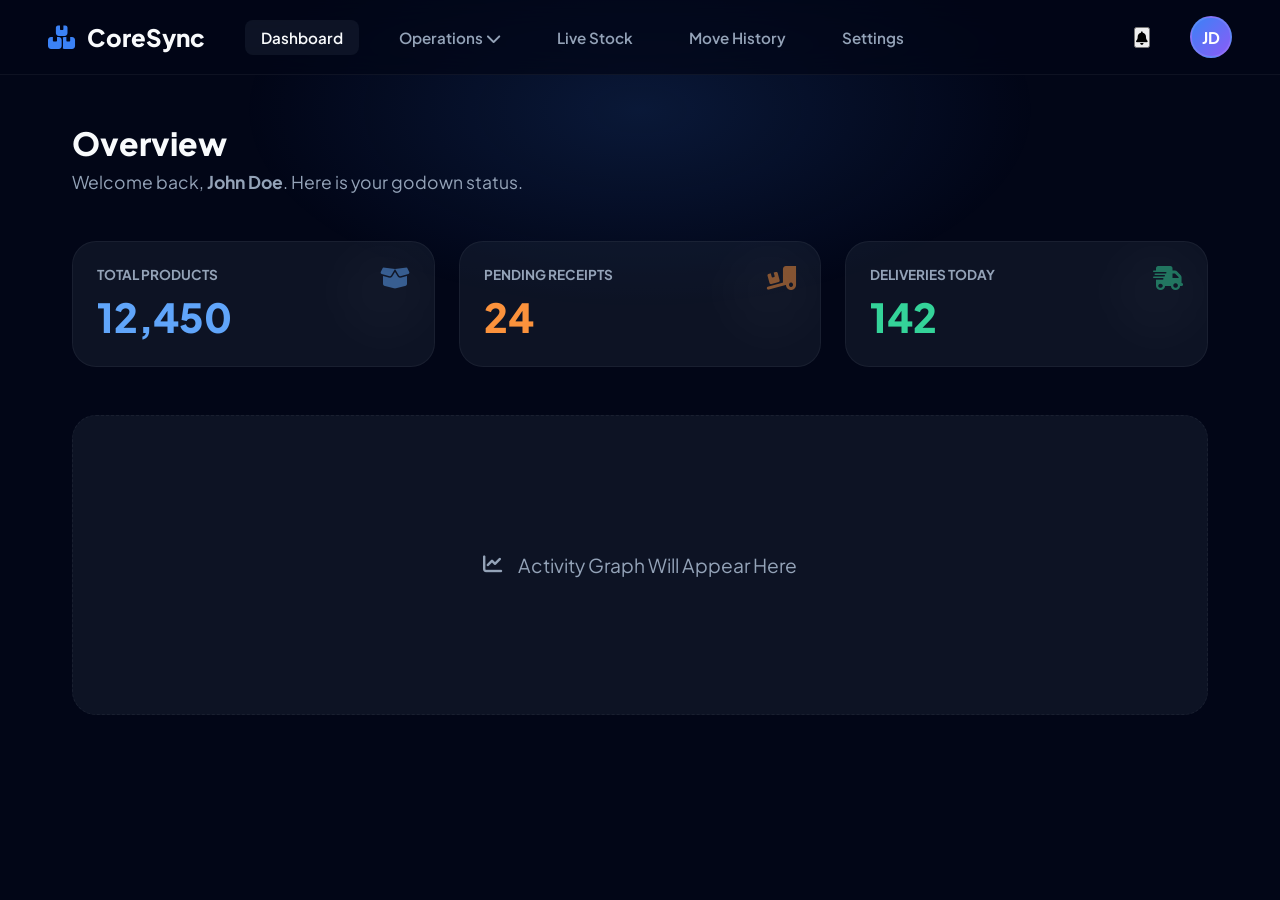
==== Dashboard/dashboard.html @ f322fac8 "First Upload Of CoreSync" ====
<!DOCTYPE html>
<html lang="en">
<head>
    <meta charset="UTF-8">
    <meta name="viewport" content="width=device-width, initial-scale=1.0">
    <title>Dashboard | CoreSync OS</title>
    <link rel="stylesheet" href="https://cdnjs.cloudflare.com/ajax/libs/font-awesome/6.4.0/css/all.min.css">
    <link href="https://fonts.googleapis.com/css2?family=Plus+Jakarta+Sans:wght@400;500;600;700;800&display=swap" rel="stylesheet">
    <link rel="stylesheet" href="dashboard.css">
</head>
<body>

    <main class="main-content">
        <div class="bg-glow"></div>

        <header class="top-navbar">
            <div class="nav-left">
                <div class="logo">
                    <i class="fa-solid fa-boxes-stacked"></i>
                    <span>CoreSync</span>
                </div>

                <nav class="horizontal-menu">
                    <a href="#" class="nav-link active">Dashboard</a>
                    
                    <div class="nav-dropdown">
                        <button class="nav-link dropdown-btn">
                            Operations <i class="fa-solid fa-chevron-down"></i>
                        </button>
                        <div class="dropdown-glass-menu">
                            <a href="receipts.html"><i class="fa-solid fa-arrow-down-to-bracket text-green"></i> Receipts (Stock In)</a>
                            <a href="#"><i class="fa-solid fa-truck-fast text-blue"></i> Delivery (Stock Out)</a>
                            <a href="#"><i class="fa-solid fa-sliders text-orange"></i> Adjustments</a>
                        </div>
                    </div>

                    <a href="#" class="nav-link">Live Stock</a>
                    <a href="#" class="nav-link">Move History</a>
                    <a href="#" class="nav-link">Settings</a>
                </nav>
            </div>
            
            <div class="nav-right">
                <button class="notify-btn">
                    <i class="fa-solid fa-bell"></i>
                    <span class="notify-dot"></span>
                </button>
                
                <div class="profile-wrapper">
                    <div class="avatar-circle" id="profileAvatar">JD</div>
                    
                    <div class="profile-popup" id="profilePopup">
                        <div class="user-info-header">
                            <div class="avatar-large">JD</div>
                            <div>
                                <h4 class="user-name">John Doe</h4>
                                <p class="user-role">Warehouse Manager</p>
                            </div>
                        </div>
                        <div class="user-details-list">
                            <div class="detail-item">
                                <i class="fa-solid fa-envelope"></i> john.doe@coresync.com
                            </div>
                            <div class="detail-item">
                                <i class="fa-solid fa-phone"></i> +91 98765 43210
                            </div>
                        </div>
                        <div class="popup-footer">
                            <button id="logoutBtn" class="logout-btn">
                                <i class="fa-solid fa-arrow-right-from-bracket"></i> Log Out
                            </button>
                        </div>
                    </div>
                </div>
            </div>
        </header>

        <div class="dashboard-body">
            <div class="dashboard-header-text">
                <h2>Overview</h2>
                <p>Welcome back, <strong>John Doe</strong>. Here is your godown status.</p>
            </div>
            
            <div class="stats-grid">
                <div class="stat-card">
                    <div class="stat-card-glow"></div>
                    <i class="fa-solid fa-box-open stat-icon text-blue"></i>
                    <p class="stat-title">Total Products</p>
                    <h3 class="stat-value text-blue">12,450</h3>
                </div>

                <div class="stat-card">
                    <div class="stat-card-glow"></div>
                    <i class="fa-solid fa-truck-ramp-box stat-icon text-orange"></i>
                    <p class="stat-title">Pending Receipts</p>
                    <h3 class="stat-value text-orange">24</h3>
                </div>

                <div class="stat-card">
                    <div class="stat-card-glow"></div>
                    <i class="fa-solid fa-truck-fast stat-icon text-green"></i>
                    <p class="stat-title">Deliveries Today</p>
                    <h3 class="stat-value text-green">142</h3>
                </div>
            </div>

            <div class="chart-placeholder">
                <i class="fa-solid fa-chart-line"></i> Activity Graph Will Appear Here
            </div>
        </div>
    </main>

    <script src="dashboard.js"></script>
</body>
</html>
---- Dashboard/dashboard.css ----
:root {
    --bg-dark: #020617;        
    --glass-bg: rgba(30, 41, 59, 0.4); 
    --glass-border: rgba(255, 255, 255, 0.05);
    --text-main: #f8fafc;
    --text-muted: #94a3b8;
    --accent-blue: #3b82f6;
    --accent-glow: rgba(59, 130, 246, 0.15); 
    --accent-green: #10b981;
}

* { margin: 0; padding: 0; box-sizing: border-box; font-family: 'Plus Jakarta Sans', sans-serif; }

body { 
    background-color: var(--bg-dark); 
    color: var(--text-main); 
    display: flex; 
    height: 100vh; 
    overflow: hidden; 
}

.main-content {
    flex: 1;
    display: flex;
    flex-direction: column;
    overflow-y: auto;
    position: relative;
}

.bg-glow {
    position: fixed;
    top: -10%; left: 50%; transform: translateX(-50%);
    width: 800px; height: 400px;
    background: radial-gradient(ellipse, rgba(59,130,246,0.15) 0%, rgba(0,0,0,0) 70%);
    z-index: 0; pointer-events: none;
}

/* =========================================
   TOP NAVIGATION BAR
========================================= */
.top-navbar {
    display: flex;
    justify-content: space-between;
    align-items: center;
    padding: 1rem 3rem;
    background: rgba(2, 6, 23, 0.7);
    backdrop-filter: blur(15px);
    -webkit-backdrop-filter: blur(15px);
    border-bottom: 1px solid var(--glass-border);
    position: sticky; top: 0; z-index: 100;
}

.nav-left, .nav-right { display: flex; align-items: center; gap: 2.5rem; }

.logo {
    display: flex; align-items: center; gap: 0.75rem;
    font-size: 1.5rem; font-weight: 800; color: var(--text-main);
}
.logo i { color: var(--accent-blue); }

.horizontal-menu { display: flex; gap: 1.5rem; align-items: center; }

.nav-link {
    color: var(--text-muted); text-decoration: none; font-weight: 600;
    font-size: 0.95rem; padding: 0.5rem 1rem; border-radius: 0.5rem;
    transition: all 0.2s ease; background: transparent; border: none; cursor: pointer;
}
.nav-link:hover, .nav-link.active { color: var(--text-main); background: var(--glass-bg); }

/* Hover Dropdown for Operations */
.nav-dropdown { position: relative; }
.dropdown-glass-menu {
    position: absolute; top: 120%; left: 0; width: 220px;
    background: rgba(15, 23, 42, 0.8); backdrop-filter: blur(20px);
    border: 1px solid var(--glass-border); border-radius: 1rem;
    padding: 0.5rem; display: flex; flex-direction: column;
    opacity: 0; visibility: hidden; transform: translateY(10px);
    transition: all 0.3s cubic-bezier(0.175, 0.885, 0.32, 1.275);
    box-shadow: 0 10px 25px rgba(0,0,0,0.5);
}
.nav-dropdown:hover .dropdown-glass-menu { opacity: 1; visibility: visible; transform: translateY(0); }
.dropdown-glass-menu a {
    color: var(--text-muted); text-decoration: none; padding: 0.8rem 1rem;
    border-radius: 0.5rem; font-size: 0.9rem; font-weight: 500; display: flex; align-items: center; gap: 0.8rem;
    transition: all 0.2s;
}
.dropdown-glass-menu a:hover { color: var(--text-main); background: var(--accent-glow); transform: translateX(5px); }

/* =========================================
   PROFILE WRAPPER & POPUP (The Magic)
========================================= */
.profile-wrapper { position: relative; }

.avatar-circle {
    width: 42px; height: 42px; border-radius: 50%;
    background: linear-gradient(135deg, #3b82f6, #8b5cf6);
    display: flex; justify-content: center; align-items: center;
    font-weight: 700; color: white; cursor: pointer;
    border: 2px solid rgba(255,255,255,0.1); transition: transform 0.2s;
}
.avatar-circle:hover { transform: scale(1.05); box-shadow: 0 0 15px rgba(59,130,246,0.4); }

.profile-popup {
    position: absolute; top: 130%; right: 0; width: 280px;
    background: rgba(15, 23, 42, 0.85); backdrop-filter: blur(25px); -webkit-backdrop-filter: blur(25px);
    border: 1px solid rgba(255,255,255,0.1); border-radius: 1.2rem;
    box-shadow: 0 15px 35px rgba(0,0,0,0.4);
    opacity: 0; visibility: hidden; transform: translateY(15px);
    transition: all 0.3s cubic-bezier(0.175, 0.885, 0.32, 1.275);
    z-index: 200;
}
.profile-popup.active { opacity: 1; visibility: visible; transform: translateY(0); }

.user-info-header { display: flex; align-items: center; gap: 1rem; padding: 1.5rem; border-bottom: 1px solid var(--glass-border); }
.avatar-large { width: 45px; height: 45px; border-radius: 50%; background: var(--accent-blue); display: flex; justify-content: center; align-items: center; font-weight: 700; font-size: 1.2rem; }
.user-name { font-size: 1.1rem; font-weight: 800; color: var(--text-main); }
.user-role { font-size: 0.8rem; color: var(--text-muted); margin-top: 0.2rem; }

.user-details-list { padding: 1rem 1.5rem; display: flex; flex-direction: column; gap: 0.8rem; }
.detail-item { font-size: 0.85rem; color: #cbd5e1; display: flex; align-items: center; gap: 0.8rem; }
.detail-item i { color: #64748b; width: 15px; }

.popup-footer { padding: 1rem; border-top: 1px solid var(--glass-border); }
.logout-btn {
    width: 100%; padding: 0.8rem; border-radius: 0.75rem; background: rgba(239, 68, 68, 0.1);
    color: #ef4444; border: 1px solid rgba(239, 68, 68, 0.2); font-weight: 700; cursor: pointer;
    display: flex; justify-content: center; align-items: center; gap: 0.5rem; transition: all 0.2s;
}
.logout-btn:hover { background: #ef4444; color: white; }

/* Dashboard Body Adjustments */
.dashboard-body { max-width: 1200px; margin: 0 auto; padding: 3rem 2rem; width: 100%; z-index: 1; position: relative; }
.dashboard-header-text { margin-bottom: 3rem; }
.dashboard-header-text h2 { font-size: 2rem; font-weight: 800; margin-bottom: 0.5rem; }
.dashboard-header-text p { color: var(--text-muted); font-size: 1.1rem; }

/* Keep existing Stat Cards & Placeholder CSS exactly the same as before */
.stats-grid { display: grid; grid-template-columns: repeat(auto-fit, minmax(250px, 1fr)); gap: 1.5rem; margin-bottom: 3rem; }
.stat-card { background: var(--glass-bg); border: 1px solid var(--glass-border); border-radius: 1.5rem; padding: 1.5rem; position: relative; overflow: hidden; transition: transform 0.3s ease; }
.stat-card:hover { transform: translateY(-5px); border-color: rgba(59, 130, 246, 0.4); }
.stat-card-glow { position: absolute; top: 0; right: 0; width: 100px; height: 100px; background: rgba(255,255,255,0.02); border-radius: 50%; filter: blur(20px); }
.stat-title { color: var(--text-muted); font-size: 0.85rem; font-weight: 700; text-transform: uppercase; margin-bottom: 0.5rem;}
.stat-value { font-size: 2.5rem; font-weight: 800; }
.stat-icon { position: absolute; top: 1.5rem; right: 1.5rem; font-size: 1.5rem; opacity: 0.5; }
.text-blue { color: #60a5fa; } .text-green { color: #34d399; } .text-orange { color: #fb923c; }
.chart-placeholder { background: var(--glass-bg); border: 1px dashed var(--glass-border); border-radius: 1.5rem; height: 300px; display: flex; justify-content: center; align-items: center; color: var(--text-muted); font-size: 1.2rem; gap: 1rem;}
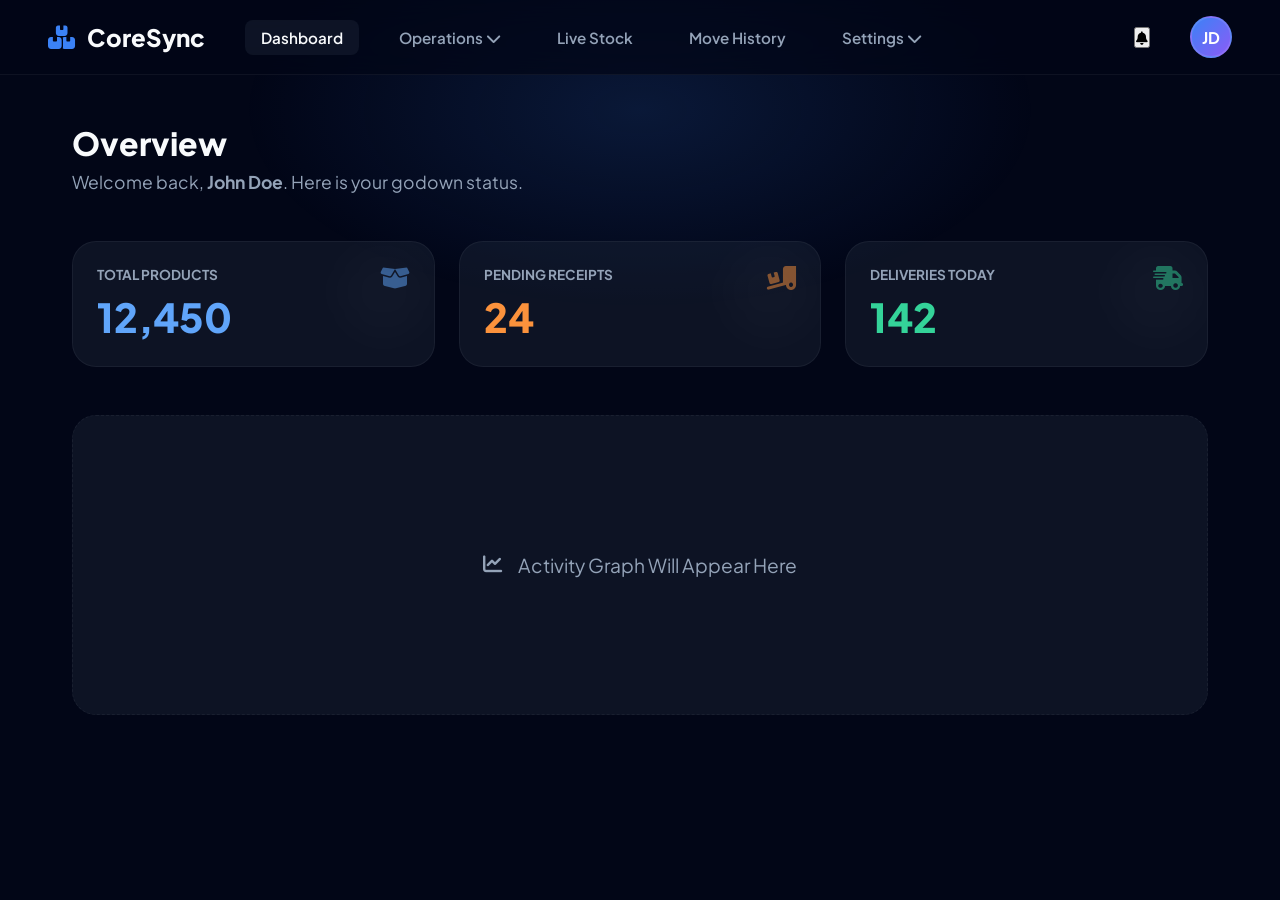
==== commit 76968afe: "Second Commit With Big Update At Last Moment" ====
--- a/Dashboard/dashboard.html
+++ b/Dashboard/dashboard.html
@@ -36,7 +36,15 @@
 
                     <a href="#" class="nav-link">Live Stock</a>
                     <a href="#" class="nav-link">Move History</a>
-                    <a href="#" class="nav-link">Settings</a>
+                   <div class="nav-dropdown">
+                        <button class="nav-link dropdown-btn">
+                            Settings <i class="fa-solid fa-chevron-down"></i>
+                        </button>
+                        <div class="dropdown-glass-menu">
+                            <a href="warehouses.html"><i class="fa-solid fa-warehouse text-blue"></i> Warehouses</a>
+                            <a href="locations.html"><i class="fa-solid fa-location-dot text-orange"></i> Locations</a>
+                        </div>
+                    </div>
                 </nav>
             </div>
             
